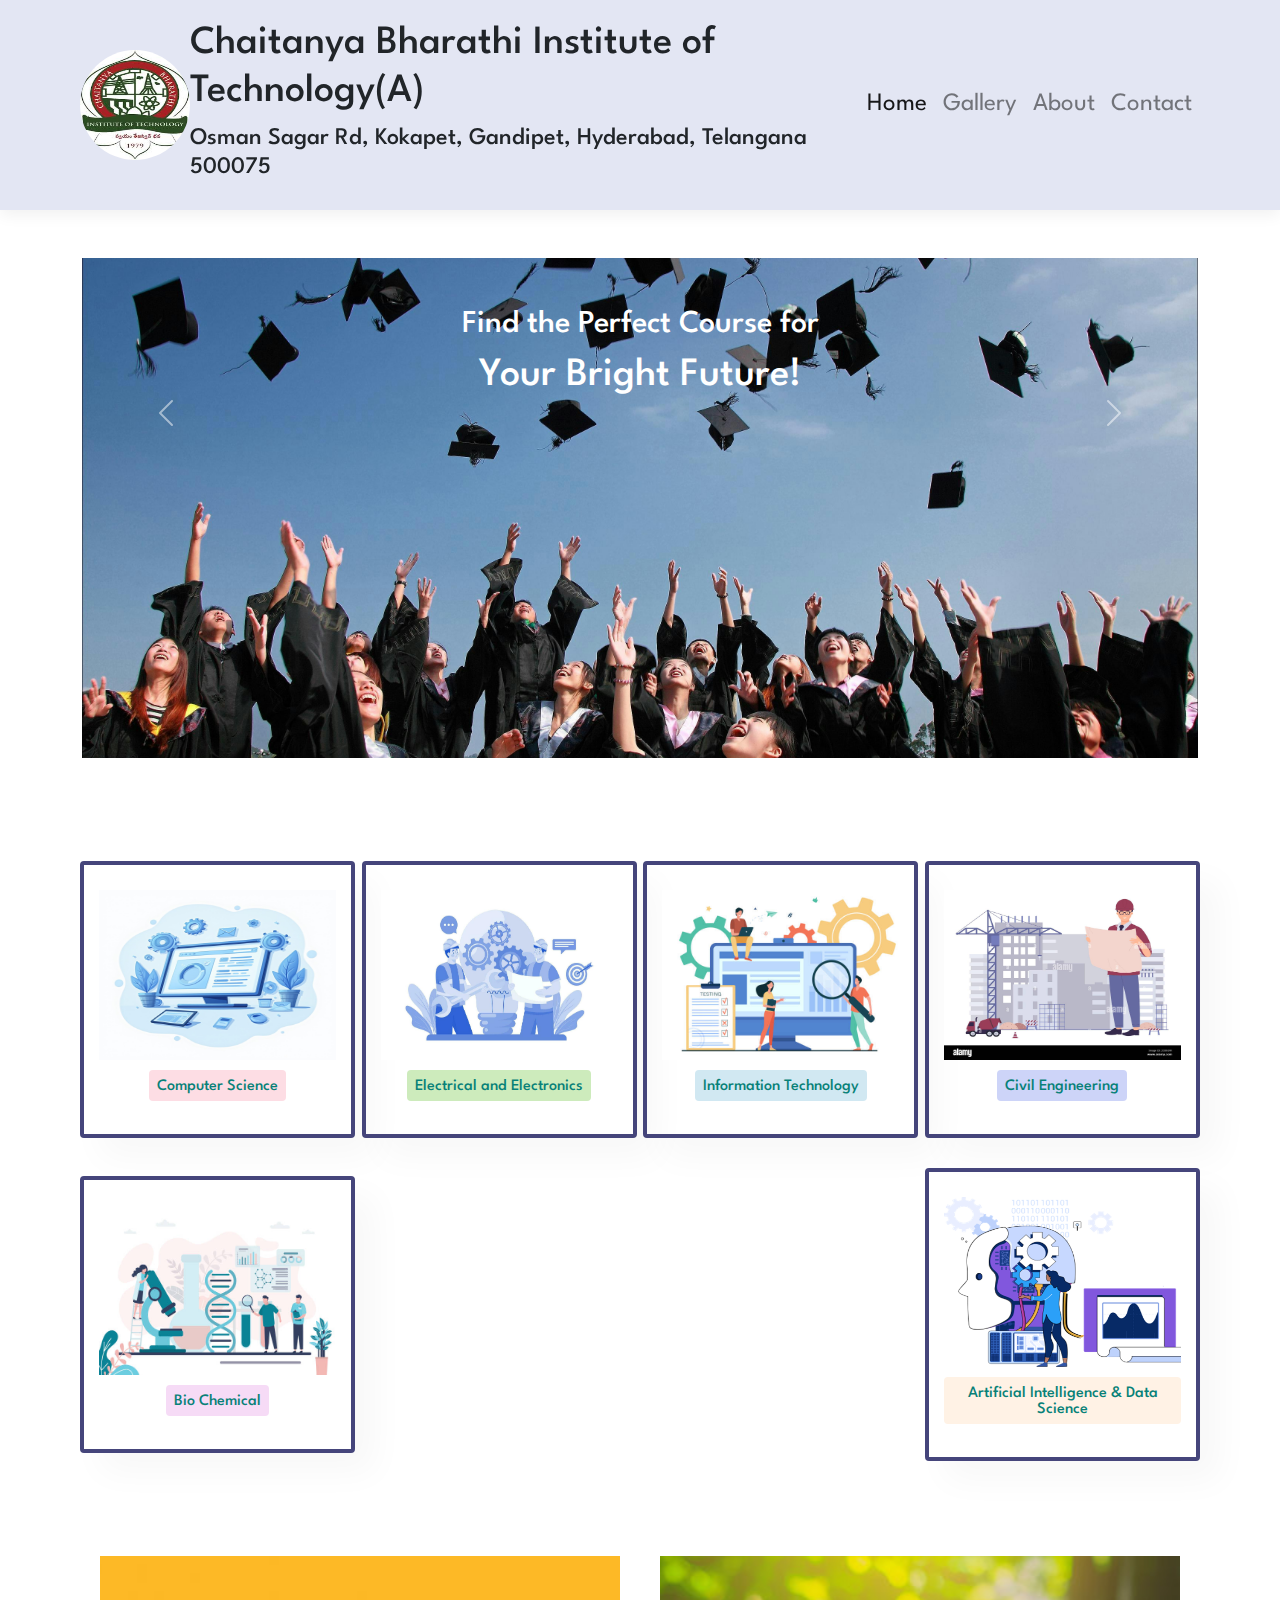
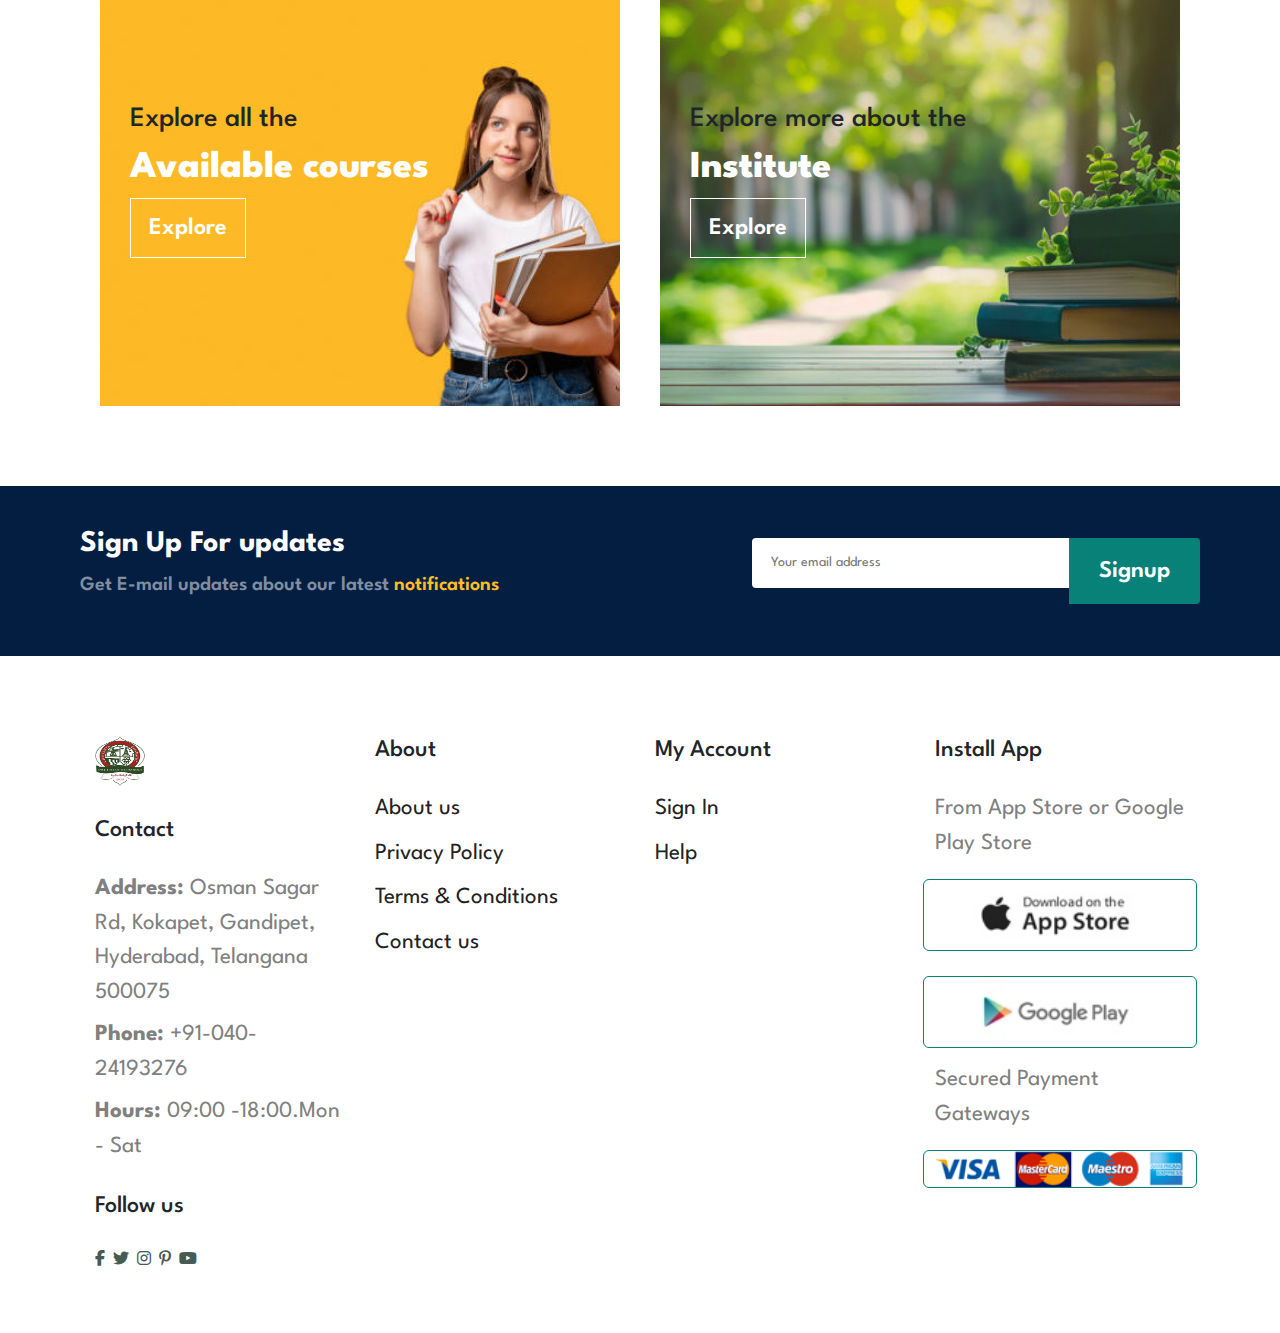
==== index.html @ 0a3f6d5e "Add files" ====
<!DOCTYPE html>
<html lang="en">
<head>
    <meta charset="UTF-8">
    <meta name="viewport" content="width=device-width, initial-scale=1.0">
    <title>Assignment-086</title>
    <link rel="stylesheet" href="style.css">
    <link href="https://cdnjs.cloudflare.com/ajax/libs/font-awesome/6.5.1/css/all.min.css" rel="stylesheet">
    <link rel="stylesheet" href="https://cdn.jsdelivr.net/npm/bootstrap@4.0.0/dist/css/bootstrap.min.css" integrity="sha384-Gn5384xqQ1aoWXA+058RXPxPg6fy4IWvTNh0E263XmFcJlSAwiGgFAW/dAiS6JXm" crossorigin="anonymous">
    <style>
        .custom-carousel-btn {
            width: 50px; 
            height: 50px; 
            padding: 10px; 
            border-radius: 50%; 
            font-size: 12px; 
            text-align: center;
            margin-top: 130px;
        }
          
    </style>
</head>

<body>
    <section id="header">
        <a href="#"><img src="logo.png" class="logo" alt=""></a>
        <div>
            <h1>Chaitanya Bharathi Institute of Technology(A)</h1>
            <h4>Osman Sagar Rd, Kokapet, Gandipet, Hyderabad, Telangana 500075</h4>
        </div>
        <nav class="navbar navbar-expand-lg navbar-light bg-transparent">
            <button class="navbar-toggler" type="button" data-toggle="collapse" data-target="#navbarNavAltMarkup" 
                aria-controls="navbarNavAltMarkup" aria-expanded="false" aria-label="Toggle navigation">
                <span class="navbar-toggler-icon"></span>
            </button>
            <div class="collapse navbar-collapse" id="navbarNavAltMarkup">
                <div class="navbar-nav">
                    <a class="nav-item nav-link active" href="#">Home <span class="sr-only">(current)</span></a>
                    <a class="nav-item nav-link" href="gallery.html">Gallery</a>
                    <a class="nav-item nav-link" href="about.html">About</a>
                    <a class="nav-item nav-link" href="contact.html">Contact</a>
                </div>
            </div>
        </nav>
        

       
    </section>

    <section id="banner3" class="container py-5">
        <div id="bannerCarousel" class="carousel slide" data-bs-ride="carousel">
            <div class="carousel-inner">
                <div class="carousel-item active">
                    <div class="banner-box text-center text-white p-5" style="background: url('img2.jpg') no-repeat center center/cover; height: 500px;">
                        <h2>Find the Perfect Course for</h2>
                        <h1>Your Bright Future!</h1>
                    </div>
                </div>
                <div class="carousel-item">
                    <div class="banner-box text-center text-white p-5" style="background: url('img3.jpg') no-repeat center center/cover; height: 500px;">
                        
                    </div>
                </div>
                <div class="carousel-item">
                    <div class="banner-box text-center text-white p-5" style="background: url('img1.jpeg') no-repeat center center/cover; height: 500px;">
                       
                    </div>
                </div>
            </div>
            
            <button class="carousel-control-prev custom-carousel-btn" type="button" data-bs-target="#bannerCarousel" data-bs-slide="prev">
                <span class="carousel-control-prev-icon"></span>
            </button>
            <button class="carousel-control-next custom-carousel-btn" type="button" data-bs-target="#bannerCarousel" data-bs-slide="next">
                <span class="carousel-control-next-icon"></span>
            </button>
        </div>
    </section>

    <section id="feature" class="section-p1">
        <div class="fe-box">
            <img src="cse.jpg" alt="">
            <h6>Computer Science</h6>
        </div>
        <div class="fe-box">
            <img src="eee.jpg" alt="">
            <h6>Electrical and Electronics</h6>
        </div>
        <div class="fe-box">
            <img src="it.jpg" alt="">
            <h6>Information Technology</h6>
        </div>
        <div class="fe-box">
            <img src="civil.jpg" alt="">
            <h6>Civil Engineering</h6>
        </div>
        <div class="fe-box">
            <img src="biochemical.jpg" alt="">
            <h6>Bio Chemical</h6>
        </div>
        <div class="fe-box">
            <img src="aids.png" alt="">
            <h6>Artificial Intelligence & Data Science</h6>
        </div>
    </section>

    
    

    <section id="sm-banner" class="section-p1">
        <div class="banner-box">
            <h3>Explore all the</h3>
            <h2>Available courses</h2>
            <button class="white">Explore</button>
        </div>
        <div class="banner-box banner-box2">
            <h3>Explore more about the</h3>
            <h2>Institute</h2>
            <button class="white">Explore</button>
        </div>
    </section>

    
    

    <section id="newsletter" class="section-p1 section-m1">
        <div class="newstext">
            <h4>Sign Up For updates</h4>
            <p>Get E-mail updates about our latest <span>notifications</span></p>
        </div>
        <div class="form">
            <input type="text" placeholder="Your email address"><button class="normal">Signup</button>
        </div>
    </section >

    <footer class="section-p1">
        <div class="col">
            <img class="logo" src="logo.png" alt="">
            <h4>Contact</h4>
            <p><strong>Address: </strong>Osman Sagar Rd, Kokapet, Gandipet, Hyderabad, Telangana 500075</p>
            <p><strong>Phone: </strong> +91-040-24193276</p>
            <p><strong>Hours: </strong>09:00 -18:00.Mon - Sat</p>
            <div class="follow">
                <h4>Follow us</h4>
                <div class="icon">
                    <i class="fab fa-facebook-f"></i>
                    <i class="fab fa-twitter"></i>
                    <i class="fab fa-instagram"></i>
                    <i class="fab fa-pinterest-p"></i>
                    <i class="fab fa-youtube"></i>
                </div>
            </div>
        </div>
        <div class="col">
            <h4>About</h4>
            <a href="#">About us</a>
            <a href="#">Privacy Policy</a>
            <a href="#">Terms & Conditions</a>
            <a href="#">Contact us</a>
        </div>
        <div class="col">
            <h4>My Account</h4>
            <a href="#">Sign In</a>
            <a href="#">Help</a>
        </div>
        <div class="col install">
            <h4>Install App</h4>
            <p>From App Store or Google Play Store</p>
            <div class="row">
                <img src="app.jpg" alt="">
                <img src="play.jpg" alt="">
                <p>Secured Payment Gateways</p>
                <img src="pay.png" alt="">
                
            </div>
        </div>
    </footer>
    <script src="script.js"></script>

<link href="https://cdn.jsdelivr.net/npm/bootstrap@5.3.0/dist/css/bootstrap.min.css" rel="stylesheet">

<script src="https://cdn.jsdelivr.net/npm/bootstrap@5.3.0/dist/js/bootstrap.bundle.min.js"></script>
</body>
</html>
---- style.css ----
@import url('https://fonts.googleapis.com/css2?family=Spartan:wght@100;200;300;400;500;600;700;800;900&display=swap');
*{
    margin:0;
    padding:0;
    box-sizing: border-box;
    font-family: 'Spartan',sans-serif;
}

h1{
    font-size:60px;
    line-height: 64px;
    color:#222;
}
h2{
    font-size:56px;
    line-height: 54px;
    color:#222;
} 
h4{
    font-size:30px;
   
    color:#222;
}
h6{
    font-weight:800;
    font-size:25px;
} 
p{
    font-size:26px;
   
    color:#465b52;
    margin:15px 0 20px 0;
}
.section-p1{
    padding: 40px 80px;
}
.section-m1{
    margin:  40px 0;
}
button.normal{
    font-size: 24px;
    font-weight: 600;
    padding: 15px  30px;
    color:#000 ;
    background-color:#fff;
    border-radius: 4px;
    cursor: pointer;
    border: none;
    outline: none;
    transition: 0.2s;

}
button.white{
    font-size: 24px;
    font-weight: 600;
    padding: 11px  18px;
    color:#fff ;
    background-color:transparent;
    
    cursor: pointer;
    border: 1px solid white;
    outline: none;
    transition: 0.2s;

}
body{
    width: 100%;
}

/* Header start */
#header .logo{
    width: 110px;
    height: 110px;
    border-radius: 50%;
}
#header{
    display: flex;
    align-items: center;
    justify-content: space-between;
    padding: 20px 80px;
    background: #e3e6f3;
    box-shadow:0 5px 15px rgba(0, 0, 0, 0.06);
    z-index:1000;
    position: sticky;
    top:0;
    bottom:0;
}
#header a{
    font-size: 25px;
}
#close{
    display: none;
}
/* Home Page */




#feature{
    display:flex;
    align-items: center;
    justify-content: space-between;
    flex-wrap: wrap;
    
}
#feature .fe-box{
    width: 275px;
    text-align:center;
    padding: 25px 15px;
    box-shadow: 20px 20px 34px rgba(0, 0, 0, 0.03);
    border:4px solid rgb(69, 69, 123);
    border-radius: 4px;
    margin: 15px  0;
}

#feature .fe-box:hover{
    box-shadow: 10px 10px 54px rgba(70, 62, 221, 0.3);

}
#feature .fe-box img{
    width: 100%;
    height: 170px;
    margin-bottom: 10px;
}
#feature .fe-box h6{
    display: inline-block;
    padding: 9px 8px 6px 8px;
    line-height: 1;
    border-radius: 4px;
    color:#088178;
    background-color: #fddde4;
}

#feature .fe-box:nth-child(2) h6{
    background-color: #cdebbc;
}

#feature .fe-box:nth-child(3) h6{
    background-color: #d1e8f2;
}

#feature .fe-box:nth-child(4) h6{
    background-color: #cdd4f8;
}

#feature .fe-box:nth-child(5) h6{
    background-color: #f6dbf6;
}

#feature .fe-box:nth-child(6) h6{
    background-color: #fff2e5;
}



#banner h4{
    color: #fff;
    font-size: 26px;

}
#banner h2{
    color: #fff;
    font-size: 40px;
    padding: 10px 0;
}
#banner h2 span{
    color: #ef3636;
    
}
#banner button:hover{
    background: #088178;
    color: #fff;

}
#sm-banner{
    display: flex;
    justify-content: space-around;
    flex-wrap: wrap;
}
#sm-banner .banner-box{
    display: flex;
    flex-direction: column;
    justify-content: center;
    align-items:flex-start;
    padding: 30px;
    background-image: url("explore.jpg");
    min-width: 520px;
    height: 50vh;
    background-size: cover;
    background-position: center;
}
#sm-banner .banner-box2{
    background-image: url("college.jpg");

}
#sm-banner h4{
    color: #fff;
    font-size:20px;
    font-weight: 300;
    
}
#sm-banner h2{
    color: #fff;
    font-size:38px;
    font-weight: 800;
    
}
#sm-banner span{
    color: #fff;
    font-size:24px;
    font-weight:500;
    padding-bottom: 15px;
}

#sm-banner .banner-box:hover button{
    color: #fff;
    background-color: #088178;
}

#newsletter{
    display: flex;
    justify-content: space-between;
    flex-wrap: wrap;
    align-items: center;
    background-image: url("b14.png");
    background-repeat: no-repeat;
    background-position:20% 30% ;
    background-color: #041e42;
}

#newsletter h4{
    font-size: 30px;
    font-weight: 700;
    color: #fff;
}
#newsletter p{
    font-size: 20px;
    font-weight: 600;
    color: #818ea0;
}
#newsletter p span{
    color: #ffbd27;
}
#newsletter .form{
    display: flex;
    width: 40%;
}
#newsletter input{
    height: 3.125rem;
    padding: 0 1.25em;
    font-size: 14px;
    width: 100%;
    border: 1px solid transparent;
    border-radius:4px ;
    outline: none;
    border-top-right-radius: 0;
    border-bottom-right-radius: 0;
    
}
#newsletter button{
    background-color: #088178;
    color: #fff;
    white-space: nowrap;
    border-top-left-radius: 0;
    border-bottom-left-radius: 0;
}
/* Footer */
.section-p1{
  display: flex;
}
footer{
    display: flex;
    flex-wrap: wrap;
    justify-content: space-between;
}

footer .col{
    display: flex;
    flex-direction: column;
    align-items: flex-start;
    margin-bottom: 20px;
}

footer .logo{
    width: 50px;
    height: 50px;
    margin-bottom: 30px;
}

footer h4{
    font-size: 24px;
    padding-bottom: 20px;
}
footer p{
    font-size: 23px;
    margin: 0 0 8px 0;
    color: gray;
}
footer a{
    font-size: 23px;
    text-decoration: none;
    color:#222;

    margin-bottom: 10px;
}

footer .follow{
    margin-top: 20px;
}

footer .follow i{
    color: #465b52;
    padding-right: 4px;
    cursor: pointer;
}

footer .install .row img{
    border:1px solid #088178;
    border-radius: 6px;
}
footer .install img{
     margin: 10px 0 15px 0;
}
footer .follow i:hover,footer a:hover{
    color: #088178;
}

footer .copyright{
    width:100%;
    text-align: center;
}

/* About Page */
#page-header.about-header{
    background-image: url("banner.png");
}
#about-head{
    display: flex;
    align-items: center;

}
#about-head img{
    width: 50%;
    height: auto;

}
#about-head div{
    padding-left: 40px;
}

#about-app{
    text-align: center;
}

#about-app .video{
    width:  70%;
    height: 100%;
    margin: 30px auto 0 auto;
}
#about-app .video video{
    width: 100%;
    height: 100%;
    border-radius: 20px;
}
#contact-details{
    display:flex;
    align-items:center;
    justify-content: space-between;

}
#contact-details .details{
    width: 40%;
}
#contact-details .details span ,#form-details form span{
    font-size:22px;
}
#contact-details .details h2,#form-details form h2{
    font-size:36px;
    line-height: 35px;
    padding:20px 0;
}
#contact-details .details h3{
    font-size:26px;
    padding-bottom: 15px;
}
#contact-details .details li{
    list-style:none;
    display: flex;
    padding: 10px 0;
}

#contact-details .details li i{
    font-size:20px;
    padding-right: 22px;
}

#contact-details .details li p{
    margin:0;
    font-size: 20px;
}
#contact-details .map{
    width: 55%;
    height:400px;
}
#contact-details .map iframe{
    width: 100%;
    height:100%;
}
#form-details{
    display: flex;
    justify-content: space-between;
    margin: 30px;
    padding: 80px;
    border: 1px solid #e1e1e1;

}
#form-details form{
    width:65%;
    display:flex;
    flex-direction: column;
    align-items: flex-start;
}

#form-details form input,#form-details form textarea{
    width: 100%;
    padding: 12px 15px;
    outline:none;
    margin-bottom: 20px;
    border:1px solid #e1e1e1;
    
}
#form-details form button{
    background-color: #088178;
    color:#fff;
}
#form-details .people{
  display: flex;
   
}
#form-details .people div{
    width: 400px;
    padding-bottom: 25px;
    display: flex;
    align-items: flex-start;
}
#form-details .people div img{
    width:65px;
    height: 65px;
    object-fit: cover;
    margin-right: 15px;
}
#form-details .people div p{
    margin: 0;
    font-size: 23px;
    line-height: 25px;
}
#form-details .people div p span{
    display: block;
    font-size: 26px;
    font-weight: 600;
    color: #000;
}



/* Start Media Query */

@media (max-width:799px){
   
   
     
    
  
    #feature{
        justify-content: center;
    }
    #feature .fe-box {
        margin: 15px 15px;
    }
    #product1 .pro-container {
        
        justify-content: center;
        
    }
    #product1 .pro {
        margin: 15px ;
       
    }
    #banner {
        height: 20vh;
    }
    #sm-banner .banner-box {
        min-width: 100%;
        height: 30vh;
    }
    
    #newsletter .form {
        width: 70%;
    }
    /* Contact */
    #form-details {
        padding: 40px;
    }
    #form-details form {
        width: 50%;
    }
}

@media (max-width:477px){
     
    .section-p1 {
        padding: 20px;
    }
    #header {
        padding: 10px 30px;
    }
    h2 {
        font-size: 23px;    
    }
    h1 {
        font-size: 27px;
        
    }
    
    #feature{
        justify-content: space-between;
    }
    #feature .fe-box {
        width: 155px;
        margin:0 0 15px 0;
    }
    #product1 .pro{
        width: 100%;
    }
    #banner{
        height:40vh;
    }
    #sm-banner .banner-box{
        height: 40vh;
    }
    #sm-banner .banner-box2{
        margin-top: 20px;
    }
 
    #newsletter{
        padding: 40px 20px;
    }
    #newsletter .form{
        width: 100%;
    }
    footer .copyright{
        text-align: start;
    }

    
    

    /* About Page */
    #about-head{
        flex-direction: column;
    }
    #about-head img {
        width: 100%;
        margin-bottom: 20px;
    }
    #about-head div {
       padding-left: 0px;
    }
    #about-app .video  {
        width: 100%;
   
    }
    /* Contact Page */
    #contact-details {
        flex-direction: column;
    }
    #contact-details .details {
        width: 100%;
        margin-bottom: 30px;
    }
    #contact-details .map{
        width: 100%;
    } 
    #form-details{
        margin:10px;
        padding: 30px 10px;
        flex-wrap: wrap;
    }
    #form-details form{
        width: 100%;
        margin-bottom: 30px;
    }
    
}
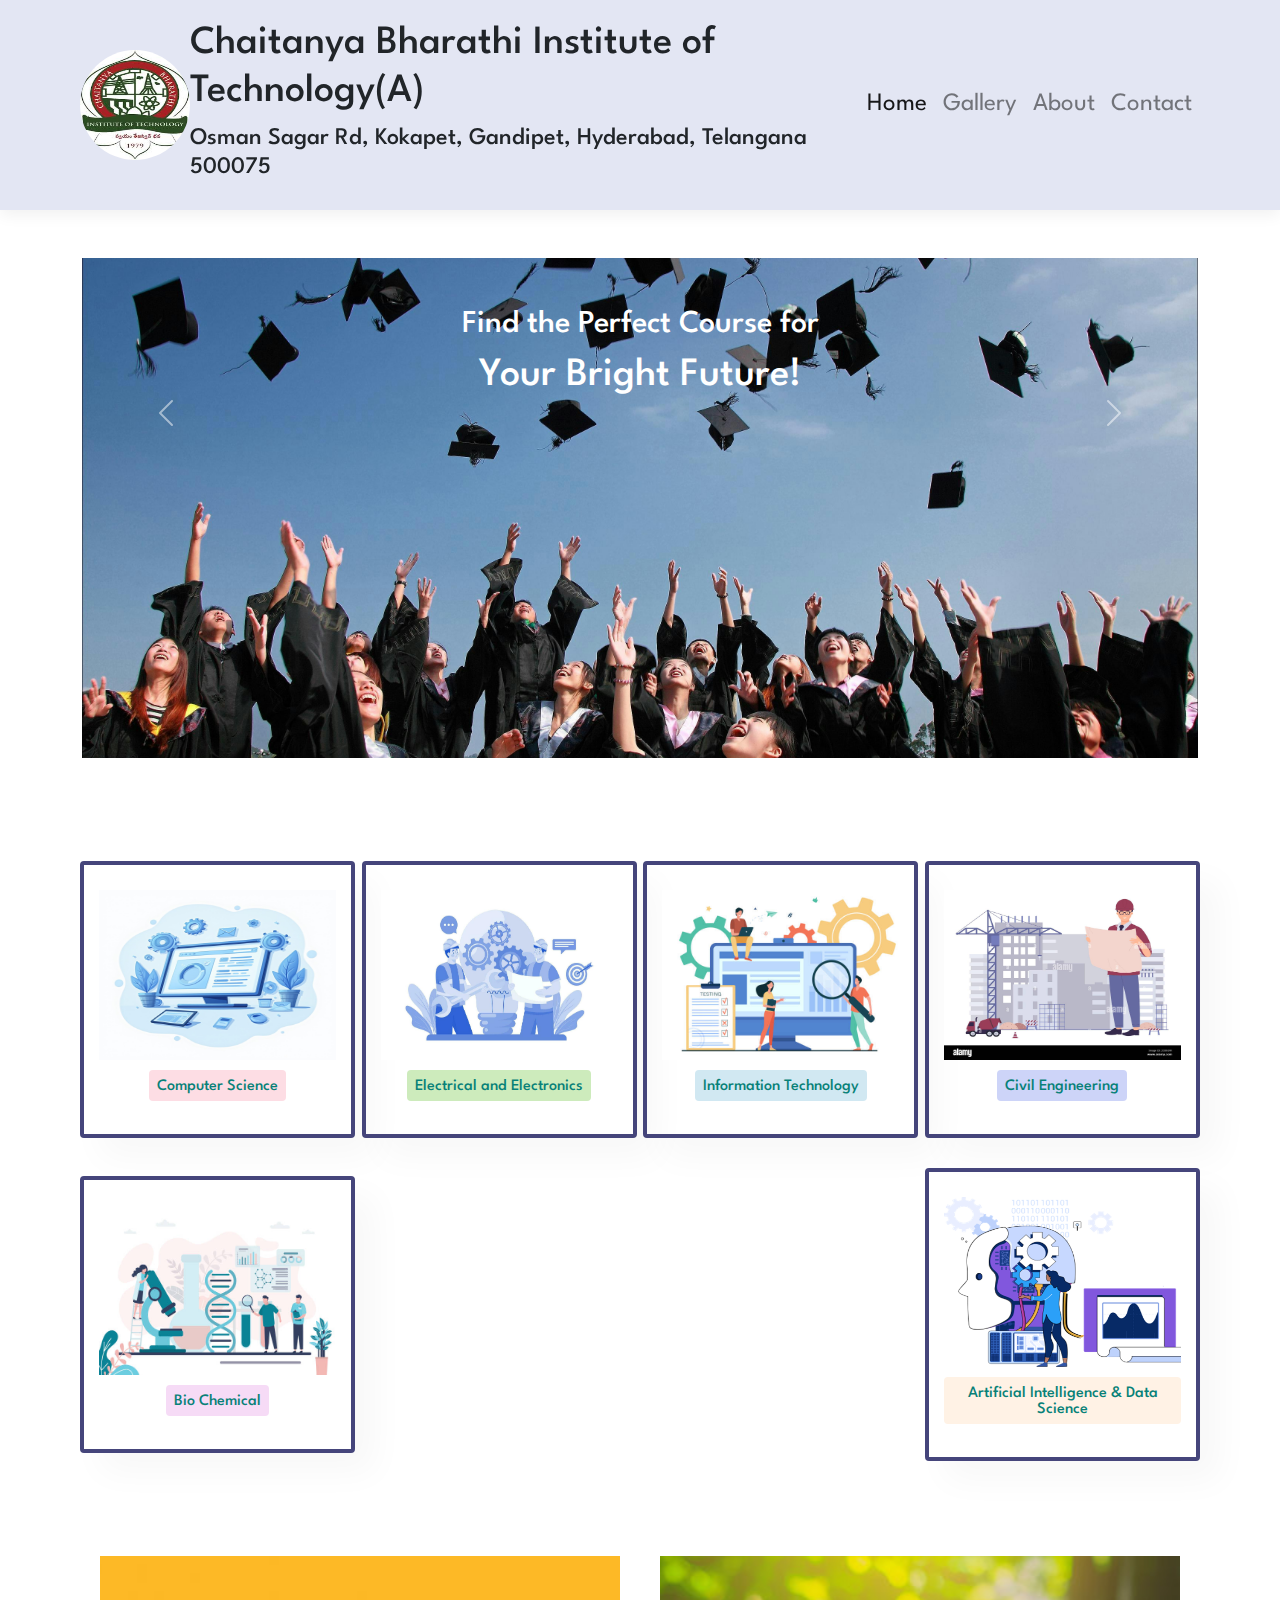
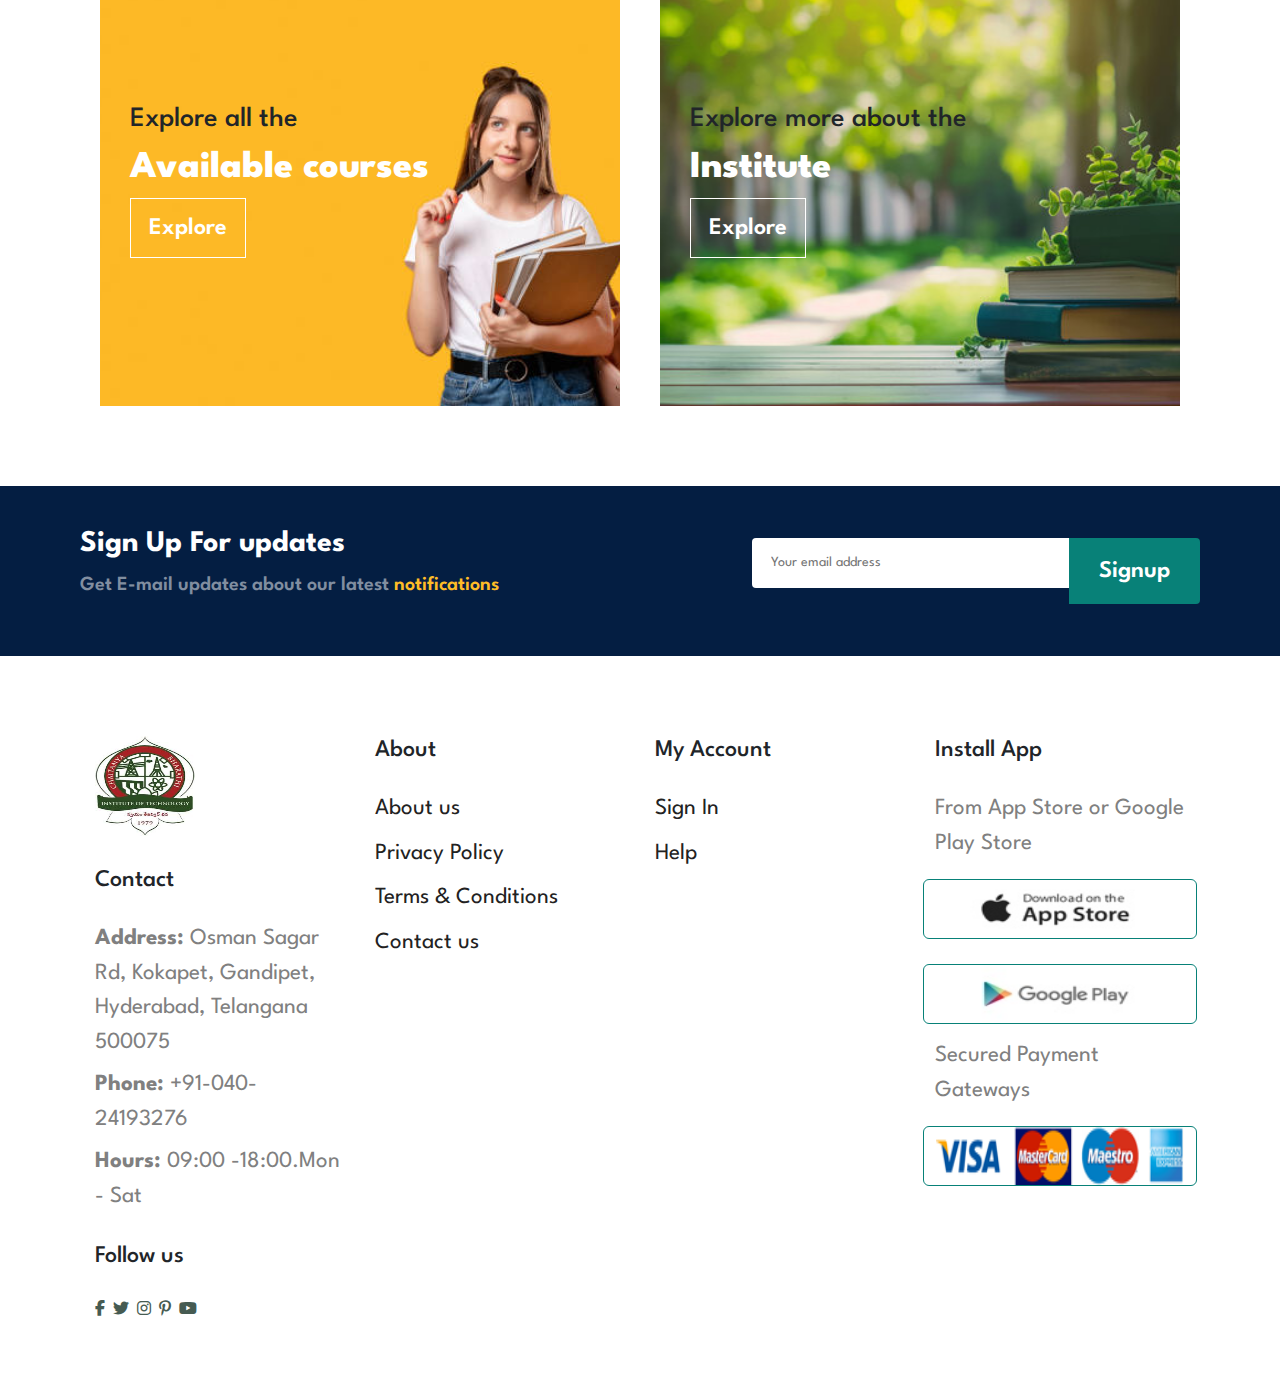
==== commit 6cdfa330: "Add files" ====
--- a/index.html
+++ b/index.html
@@ -17,13 +17,13 @@
             text-align: center;
             margin-top: 130px;
         }
-          
+         
     </style>
 </head>
 
 <body>
     <section id="header">
-        <a href="#"><img src="logo.png" class="logo" alt=""></a>
+        <a href="#"><img src="assets/logo.png" class="logo" alt=""></a>
         <div>
             <h1>Chaitanya Bharathi Institute of Technology(A)</h1>
             <h4>Osman Sagar Rd, Kokapet, Gandipet, Hyderabad, Telangana 500075</h4>
@@ -51,18 +51,18 @@
         <div id="bannerCarousel" class="carousel slide" data-bs-ride="carousel">
             <div class="carousel-inner">
                 <div class="carousel-item active">
-                    <div class="banner-box text-center text-white p-5" style="background: url('img2.jpg') no-repeat center center/cover; height: 500px;">
+                    <div class="banner-box text-center text-white p-5" style="background: url('assets/img2.jpg') no-repeat center center/cover; height: 500px;">
                         <h2>Find the Perfect Course for</h2>
                         <h1>Your Bright Future!</h1>
                     </div>
                 </div>
                 <div class="carousel-item">
-                    <div class="banner-box text-center text-white p-5" style="background: url('img3.jpg') no-repeat center center/cover; height: 500px;">
+                    <div class="banner-box text-center text-white p-5" style="background: url('assets/img3.jpg') no-repeat center center/cover; height: 500px;">
                         
                     </div>
                 </div>
                 <div class="carousel-item">
-                    <div class="banner-box text-center text-white p-5" style="background: url('img1.jpeg') no-repeat center center/cover; height: 500px;">
+                    <div class="banner-box text-center text-white p-5" style="background: url('assets/img1.jpeg') no-repeat center center/cover; height: 500px;">
                        
                     </div>
                 </div>
@@ -79,27 +79,27 @@
 
     <section id="feature" class="section-p1">
         <div class="fe-box">
-            <img src="cse.jpg" alt="">
+            <img src="assets/cse.jpg" alt="">
             <h6>Computer Science</h6>
         </div>
         <div class="fe-box">
-            <img src="eee.jpg" alt="">
+            <img src="assets/eee.jpg" alt="">
             <h6>Electrical and Electronics</h6>
         </div>
         <div class="fe-box">
-            <img src="it.jpg" alt="">
+            <img src="assets/it.jpg" alt="">
             <h6>Information Technology</h6>
         </div>
         <div class="fe-box">
-            <img src="civil.jpg" alt="">
+            <img src="assets/civil.jpg" alt="">
             <h6>Civil Engineering</h6>
         </div>
         <div class="fe-box">
-            <img src="biochemical.jpg" alt="">
+            <img src="assets/biochemical.jpg" alt="">
             <h6>Bio Chemical</h6>
         </div>
         <div class="fe-box">
-            <img src="aids.png" alt="">
+            <img src="assets/aids.png" alt="">
             <h6>Artificial Intelligence & Data Science</h6>
         </div>
     </section>
@@ -135,7 +135,7 @@
 
     <footer class="section-p1">
         <div class="col">
-            <img class="logo" src="logo.png" alt="">
+            <img class="logo" src="assets/logo.png" alt="">
             <h4>Contact</h4>
             <p><strong>Address: </strong>Osman Sagar Rd, Kokapet, Gandipet, Hyderabad, Telangana 500075</p>
             <p><strong>Phone: </strong> +91-040-24193276</p>
@@ -167,10 +167,10 @@
             <h4>Install App</h4>
             <p>From App Store or Google Play Store</p>
             <div class="row">
-                <img src="app.jpg" alt="">
-                <img src="play.jpg" alt="">
+                <img src="assets/app.jpg" alt="">
+                <img src="assets/play.jpg" alt="">
                 <p>Secured Payment Gateways</p>
-                <img src="pay.png" alt="">
+                <img src="assets/pay.png" alt="">
                 
             </div>
         </div>
--- a/style.css
+++ b/style.css
@@ -15,7 +15,7 @@
     font-size:56px;
     line-height: 54px;
     color:#222;
-} 
+}
 h4{
     font-size:30px;
    
@@ -183,14 +183,14 @@
     justify-content: center;
     align-items:flex-start;
     padding: 30px;
-    background-image: url("explore.jpg");
+    background-image: url("assets/explore.jpg");
     min-width: 520px;
     height: 50vh;
     background-size: cover;
     background-position: center;
 }
 #sm-banner .banner-box2{
-    background-image: url("college.jpg");
+    background-image: url("assets/college.jpg");
 
 }
 #sm-banner h4{
@@ -222,7 +222,6 @@
     justify-content: space-between;
     flex-wrap: wrap;
     align-items: center;
-    background-image: url("b14.png");
     background-repeat: no-repeat;
     background-position:20% 30% ;
     background-color: #041e42;
@@ -265,6 +264,7 @@
     border-bottom-left-radius: 0;
 }
 /* Footer */
+
 .section-p1{
   display: flex;
 }
@@ -282,8 +282,8 @@
 }
 
 footer .logo{
-    width: 50px;
-    height: 50px;
+    width: 100px;
+    height: 100px;
     margin-bottom: 30px;
 }
 
@@ -316,6 +316,8 @@
 
 footer .install .row img{
     border:1px solid #088178;
+    height: 60px;
+    width: 400px;
     border-radius: 6px;
 }
 footer .install img{
@@ -325,15 +327,7 @@
     color: #088178;
 }
 
-footer .copyright{
-    width:100%;
-    text-align: center;
-}
-
-/* About Page */
-#page-header.about-header{
-    background-image: url("banner.png");
-}
+
 #about-head{
     display: flex;
     align-items: center;
@@ -466,10 +460,7 @@
 /* Start Media Query */
 
 @media (max-width:799px){
-   
-   
-     
-    
+
   
     #feature{
         justify-content: center;
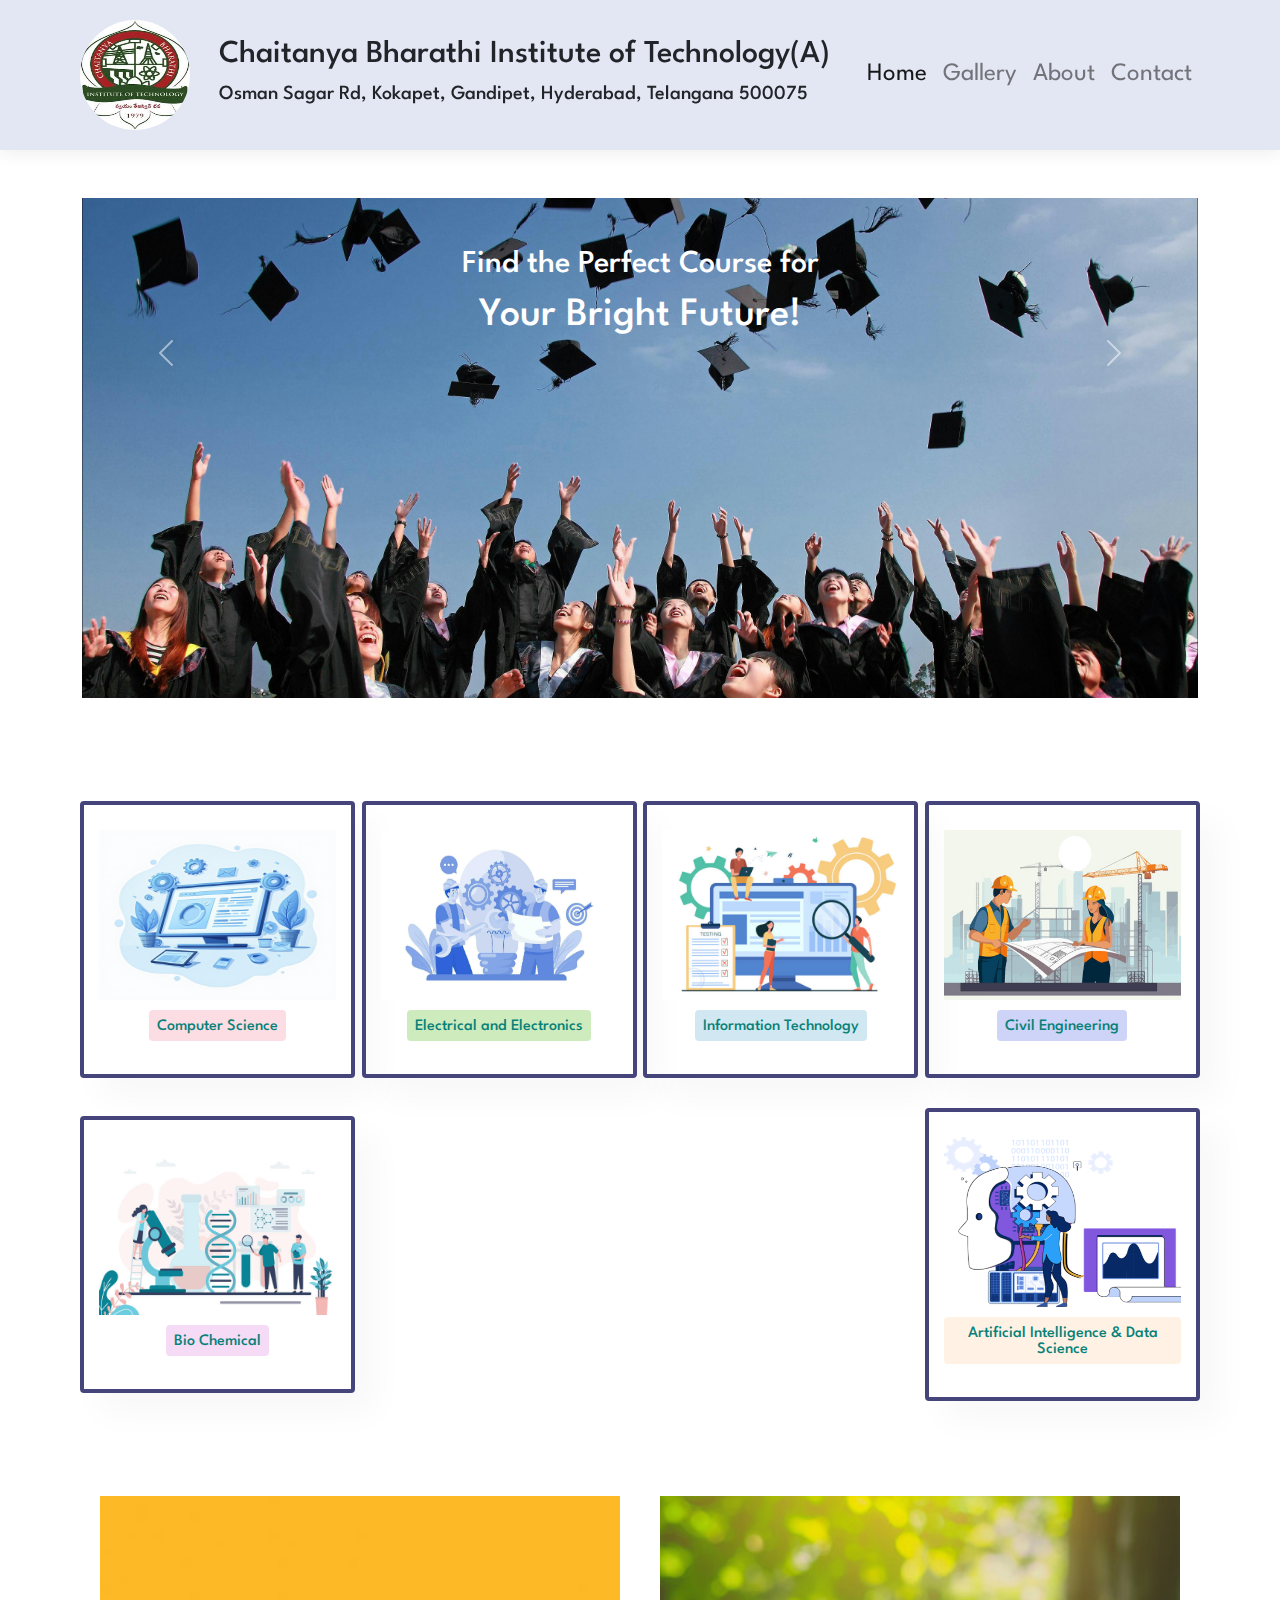
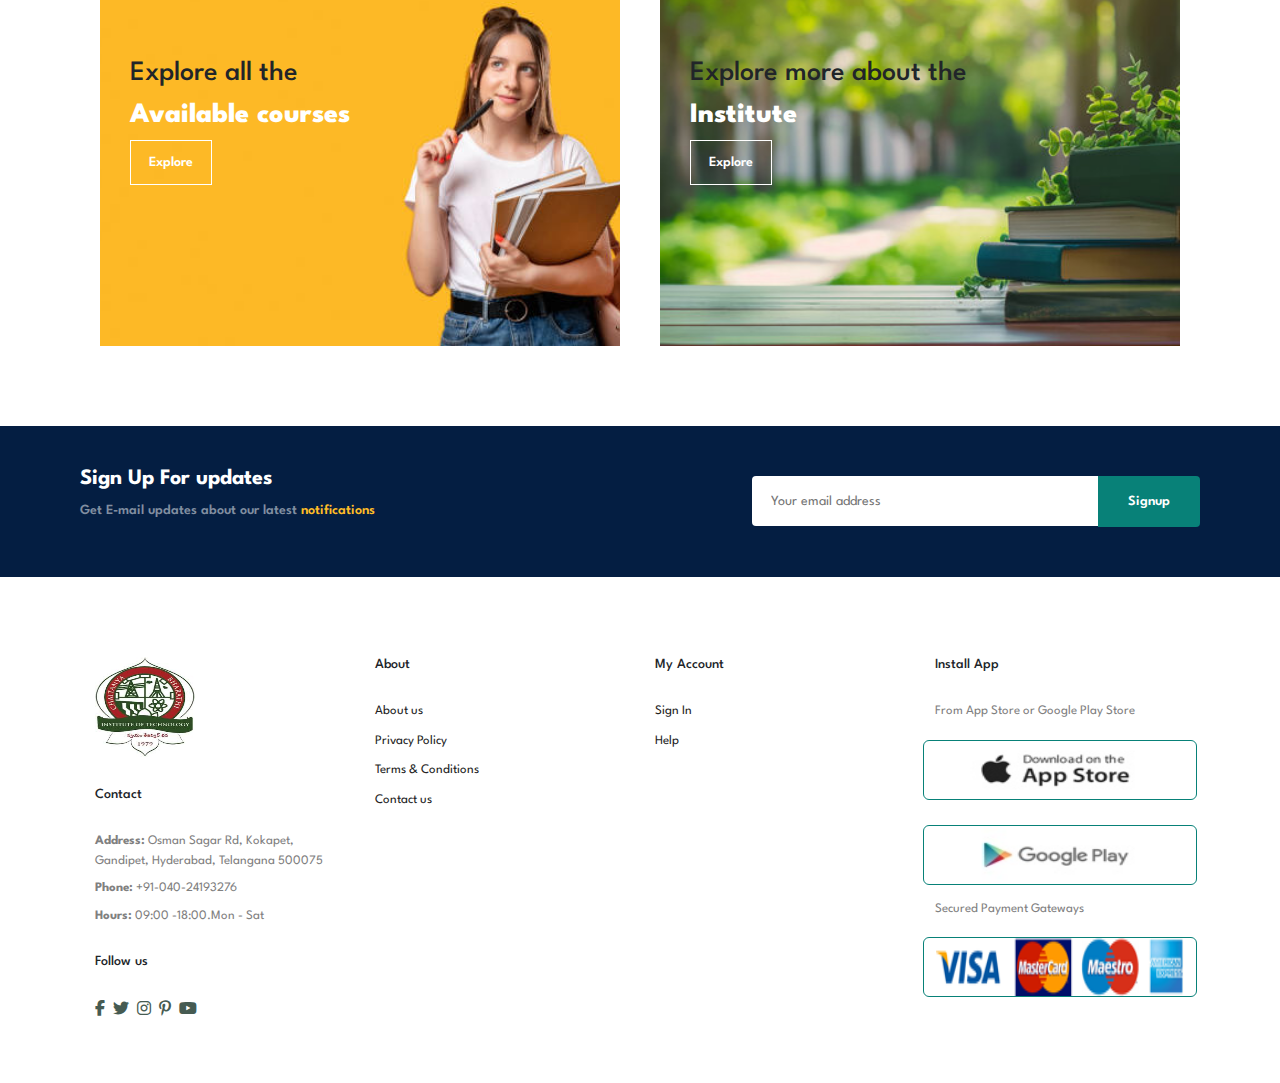
==== commit 7d16c0fc: "update files" ====
--- a/index.html
+++ b/index.html
@@ -25,8 +25,8 @@
     <section id="header">
         <a href="#"><img src="assets/logo.png" class="logo" alt=""></a>
         <div>
-            <h1>Chaitanya Bharathi Institute of Technology(A)</h1>
-            <h4>Osman Sagar Rd, Kokapet, Gandipet, Hyderabad, Telangana 500075</h4>
+            <h2>Chaitanya Bharathi Institute of Technology(A)</h2>
+            <h5>Osman Sagar Rd, Kokapet, Gandipet, Hyderabad, Telangana 500075</h5>
         </div>
         <nav class="navbar navbar-expand-lg navbar-light bg-transparent">
             <button class="navbar-toggler" type="button" data-toggle="collapse" data-target="#navbarNavAltMarkup" 
--- a/style.css
+++ b/style.css
@@ -7,28 +7,28 @@
 }
 
 h1{
-    font-size:60px;
+    font-size:50px;
     line-height: 64px;
     color:#222;
 }
 h2{
-    font-size:56px;
+    font-size:46px;
     line-height: 54px;
     color:#222;
 }
 h4{
-    font-size:30px;
+    font-size:20px;
    
     color:#222;
 }
 h6{
-    font-weight:800;
-    font-size:25px;
+    font-weight:700;
+    font-size:12px;
 } 
 p{
-    font-size:26px;
-   
-    color:#465b52;
+    font-size:18px;
+    color:#088178;
+    font-weight: 900px;
     margin:15px 0 20px 0;
 }
 .section-p1{
@@ -38,7 +38,7 @@
     margin:  40px 0;
 }
 button.normal{
-    font-size: 24px;
+    font-size: 14px;
     font-weight: 600;
     padding: 15px  30px;
     color:#000 ;
@@ -51,7 +51,7 @@
 
 }
 button.white{
-    font-size: 24px;
+    font-size: 14px;
     font-weight: 600;
     padding: 11px  18px;
     color:#fff ;
@@ -94,8 +94,6 @@
 /* Home Page */
 
 
-
-
 #feature{
     display:flex;
     align-items: center;
@@ -114,7 +112,7 @@
 }
 
 #feature .fe-box:hover{
-    box-shadow: 10px 10px 54px rgba(70, 62, 221, 0.3);
+    box-shadow: 0px 5px 25px rgba(7, 1, 120, 0.77);
 
 }
 #feature .fe-box img{
@@ -155,12 +153,12 @@
 
 #banner h4{
     color: #fff;
-    font-size: 26px;
+    font-size: 16px;
 
 }
 #banner h2{
     color: #fff;
-    font-size: 40px;
+    font-size: 30px;
     padding: 10px 0;
 }
 #banner h2 span{
@@ -201,13 +199,13 @@
 }
 #sm-banner h2{
     color: #fff;
-    font-size:38px;
+    font-size:28px;
     font-weight: 800;
     
 }
 #sm-banner span{
     color: #fff;
-    font-size:24px;
+    font-size:14px;
     font-weight:500;
     padding-bottom: 15px;
 }
@@ -228,12 +226,12 @@
 }
 
 #newsletter h4{
-    font-size: 30px;
+    font-size: 22px;
     font-weight: 700;
     color: #fff;
 }
 #newsletter p{
-    font-size: 20px;
+    font-size: 14px;
     font-weight: 600;
     color: #818ea0;
 }
@@ -288,16 +286,16 @@
 }
 
 footer h4{
-    font-size: 24px;
+    font-size: 14px;
     padding-bottom: 20px;
 }
 footer p{
-    font-size: 23px;
+    font-size: 13px;
     margin: 0 0 8px 0;
     color: gray;
 }
 footer a{
-    font-size: 23px;
+    font-size: 13px;
     text-decoration: none;
     color:#222;
 
@@ -366,15 +364,15 @@
     width: 40%;
 }
 #contact-details .details span ,#form-details form span{
-    font-size:22px;
+    font-size:12px;
 }
 #contact-details .details h2,#form-details form h2{
-    font-size:36px;
+    font-size:26px;
     line-height: 35px;
     padding:20px 0;
 }
 #contact-details .details h3{
-    font-size:26px;
+    font-size:16px;
     padding-bottom: 15px;
 }
 #contact-details .details li{
@@ -384,13 +382,13 @@
 }
 
 #contact-details .details li i{
-    font-size:20px;
+    font-size:14px;
     padding-right: 22px;
 }
 
 #contact-details .details li p{
     margin:0;
-    font-size: 20px;
+    font-size: 14px;
 }
 #contact-details .map{
     width: 55%;
@@ -427,9 +425,10 @@
     background-color: #088178;
     color:#fff;
 }
+
 #form-details .people{
-  display: flex;
-   
+  display: flex; 
+  gap: 300px; 
 }
 #form-details .people div{
     width: 400px;
@@ -438,10 +437,11 @@
     align-items: flex-start;
 }
 #form-details .people div img{
-    width:65px;
-    height: 65px;
+    width:300px;
+    height: 300px;
     object-fit: cover;
     margin-right: 15px;
+    border: 2px solid black;
 }
 #form-details .people div p{
     margin: 0;
